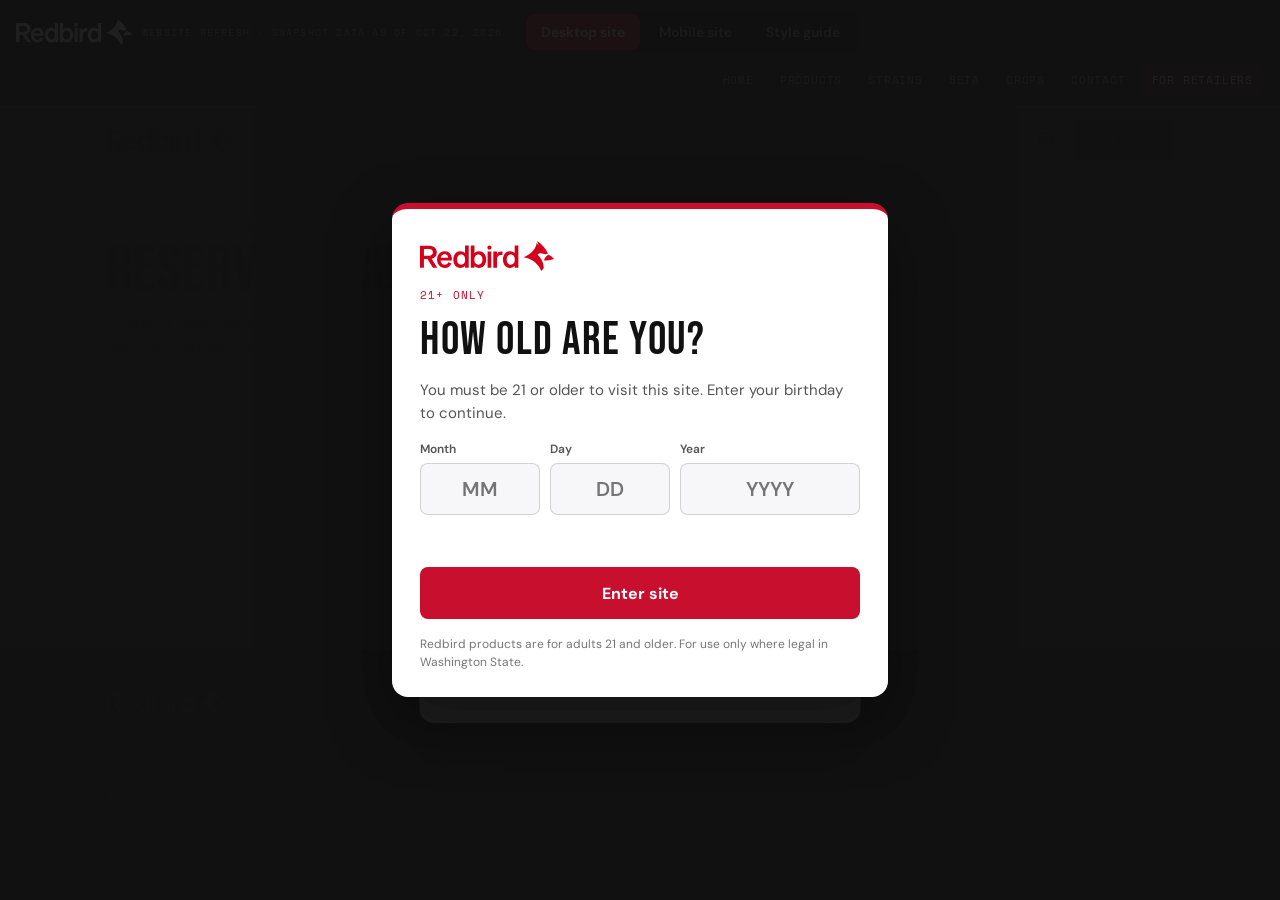
==== reserve/index.html @ 07307237 "Portal: phone size row under Flower and Pre-rolls Co-Authored-By: Claude Opus 5.5 <noreply@anthropic" ====
<!doctype html>
<html lang="en">
<head>
<meta charset="utf-8">
<script>/* Preview only: always show the portal inside the preview shell (Desktop / Mobile / Style guide bar). */
if (window.top === window && !/[?&]solo\b/.test(location.search)) location.replace('../' + location.search + '#retailers');</script>
<meta name="viewport" content="width=device-width, initial-scale=1, viewport-fit=cover">
<title>Reserve Upcoming Harvests · Redbird Cannabis</title>
<meta name="description" content="For licensed Washington retailers: see what's coming off the line each week and reserve it before it hits the menu.">
<meta name="robots" content="noindex">
<link rel="canonical" href="https://redbird-cannabis.com/reserve/">
<meta property="og:type" content="website">
<meta property="og:site_name" content="Redbird">
<meta property="og:title" content="Reserve Upcoming Harvests · Redbird Cannabis">
<meta property="og:description" content="For licensed Washington retailers: see what's coming off the line each week and reserve it before it hits the menu.">
<meta property="og:image" content="https://redbird-cannabis.com/og.jpg">
<meta name="theme-color" content="#FFFFFF">
<link rel="icon" type="image/png" href="../favicon.png">
<link rel="apple-touch-icon" href="../apple-touch-icon.png">
<link rel="preconnect" href="https://fonts.googleapis.com">
<link rel="preconnect" href="https://fonts.gstatic.com" crossorigin>
<link href="https://fonts.googleapis.com/css2?family=Bebas+Neue&family=DM+Sans:wght@400;500;600;700;800&family=Space+Mono:wght@400;700&display=swap" rel="stylesheet">
<style>
body{margin:0;background:#F2F2F4;color:#111111;font-family:'DM Sans',system-ui,sans-serif;-webkit-font-smoothing:antialiased}
a{color:#C8102E}a:hover{color:#9E0B22}
header{position:sticky;top:0;z-index:50}
#rb-menu:focus-visible ~ div label[for="rb-menu"]{outline:2px solid #C8102E;outline-offset:2px}
@media (max-width: 640px) {
  [style*="max-width: 1200px"] { padding-left: 20px !important; padding-right: 20px !important; }
  h1 { font-size: 56px !important; line-height: 0.92 !important; letter-spacing: 1.5px !important; text-wrap: balance; }
  /* header: logo + Find a shop on top, page links in a swipeable row underneath */
  header > div { gap: 0 10px !important; padding-top: 8px !important; padding-bottom: 8px !important; }
  header a[aria-label="Redbird home"] img { height: 26px !important; }
  header a[href="../#drops"] { height: 40px !important; padding: 0 14px !important; }
  header > div > div { margin-left: auto; }
  header a[aria-label="Redbird on Instagram"] { display: none !important; }
  /* menu button: tap to show the page links as a list under the header row */
  header label[for="rb-menu"] { display: flex !important; }
  header nav[aria-label="Main"] { order: 3; flex: 1 1 100% !important; display: none !important; flex-direction: column; gap: 0 !important; margin: 8px -20px -8px; padding: 4px 20px 10px; border-top: 1px solid rgba(0,0,0,0.08); }
  header #rb-menu:checked ~ nav[aria-label="Main"] { display: flex !important; }
  header nav[aria-label="Main"] > span[aria-hidden="true"] { display: none !important; }
  header nav[aria-label="Main"] a { display: flex; align-items: center; min-height: 48px; padding: 0 12px !important; margin: 2px 0; font-size: 17px !important; border-radius: 8px; }
  header nav[aria-label="Main"] a span { margin-left: 8px !important; }
}
</style>
<link rel="stylesheet" href="reserve.css?v=24">
</head>
<body>
<header style="background: rgb(255, 255, 255); border-bottom: 1px solid rgba(0, 0, 0, 0.08);">
    <div style="max-width: 1200px; margin: 0px auto; padding: 14px 24px; display: flex; flex-wrap: wrap; align-items: center; gap: 16px 28px;">
      <input type="checkbox" id="rb-menu" aria-label="Menu" style="position: absolute; opacity: 0; width: 1px; height: 1px; pointer-events: none;">
      <a href="../" aria-label="Redbird home" style="display: flex; align-items: center; gap: 10px; text-decoration: none; color: rgb(17, 17, 17);">
        <img src="../img/e3c029787746d07f7ac7aabb57e33d83.svg" alt="Redbird" style="height: 32px; width: auto; display: block;">
      </a>
      <nav aria-label="Main" style="display: flex; flex-wrap: wrap; gap: 4px; flex: 1 1 0%;">
        <a href="../#products" style="padding: 8px 16px; border-radius: 8px; font-size: 14px; font-weight: 500; color: rgb(85, 85, 85); text-decoration: none;">Products</a>
        <a href="../#strains" style="padding: 8px 16px; border-radius: 8px; font-size: 14px; font-weight: 500; color: rgb(85, 85, 85); text-decoration: none;">Strains</a>
        <a href="../#beta" style="padding: 8px 16px; border-radius: 8px; font-size: 14px; font-weight: 500; color: rgb(85, 85, 85); text-decoration: none;">Beta</a>
        <a href="../#drops" style="padding: 8px 16px; border-radius: 8px; font-size: 14px; font-weight: 500; color: rgb(85, 85, 85); text-decoration: none;">Drops</a>
        <a href="../#contact" style="padding: 8px 16px; border-radius: 8px; font-size: 14px; font-weight: 500; color: rgb(85, 85, 85); text-decoration: none;">Contact</a>
        <a href="../#merch" style="padding: 8px 16px; border-radius: 8px; font-size: 14px; font-weight: 500; color: rgb(85, 85, 85); text-decoration: none;">Merch</a>
        <span aria-hidden="true" style="flex: 0 0 auto; width: 1px; height: 22px; background: rgba(0, 0, 0, 0.18); align-self: center; margin: 0px 10px;"></span>
        <a href="./" aria-current="page" style="padding: 7px 15px; border-radius: 8px; font-size: 14px; font-weight: 600; color: rgb(200, 16, 46); background: rgba(200, 16, 46, 0.06); border: 1px solid rgba(200, 16, 46, 0.18); text-decoration: none;">For Retailers</a>
      </nav>
      <div style="display: flex; align-items: center; gap: 10px;">
        <a href="https://www.instagram.com/redbird_wa/" target="_blank" rel="noopener" aria-label="Redbird on Instagram" style="width: 44px; height: 44px; border-radius: 8px; border: 1px solid rgba(0, 0, 0, 0.08); display: flex; align-items: center; justify-content: center; color: rgb(17, 17, 17);">
          <svg aria-hidden="true" width="20" height="20" viewBox="0 0 24 24" fill="none" stroke="currentColor" stroke-width="2"><rect x="3" y="3" width="18" height="18" rx="5"></rect><circle cx="12" cy="12" r="4"></circle><circle cx="17.5" cy="6.5" r="0.8" fill="currentColor"></circle></svg>
        </a>
        <a href="../#drops" style="height: 44px; padding: 0px 18px; border-radius: 8px; background: rgb(200, 16, 46); color: rgb(255, 255, 255); font-size: 14px; font-weight: 600; display: flex; align-items: center; text-decoration: none;">Find a shop</a>
        <label for="rb-menu" aria-hidden="true" style="display: none; width: 40px; height: 40px; border-radius: 8px; border: 1px solid rgba(0, 0, 0, 0.12); align-items: center; justify-content: center; color: rgb(17, 17, 17); cursor: pointer;"><svg width="20" height="20" viewBox="0 0 24 24" fill="none" stroke="currentColor" stroke-width="2.2" stroke-linecap="round"><line x1="4" y1="7" x2="20" y2="7"></line><line x1="4" y1="12" x2="20" y2="12"></line><line x1="4" y1="17" x2="20" y2="17"></line></svg></label>
      </div>
    </div>
  </header>
<div id="rbp" aria-live="polite"></div>
<noscript><div style="max-width:1200px;margin:0 auto;padding:40px 24px">Please turn on JavaScript to use the retailer portal.</div></noscript>
<footer style="background: rgb(17, 17, 17); color: rgb(163, 163, 163);">
    <div style="max-width: 1200px; margin: 0px auto; padding: 44px 24px 36px; display: flex; flex-direction: column; gap: 26px;">
      <div style="display: flex; flex-wrap: wrap; gap: 20px; align-items: center; justify-content: space-between;">
        <a href="../" aria-label="Redbird home" style="display: flex; align-items: center; gap: 10px; text-decoration: none;">
          <img src="../img/186e35dcb739a15a6a58be91a24ac455.svg" alt="Redbird" style="height: 30px; width: auto; display: block;">
        </a>
        <nav aria-label="Footer" style="display: flex; flex-wrap: wrap; gap: 24px; font-size: 14px;">
          <a href="../" style="color: rgb(255, 255, 255); text-decoration: none;">Home</a>
          <a href="../#products" style="color: rgb(255, 255, 255); text-decoration: none;">Products</a>
          <a href="../#strains" style="color: rgb(255, 255, 255); text-decoration: none;">Strains</a>
          <a href="../#beta" style="color: rgb(255, 255, 255); text-decoration: none;">Beta</a>
          <a href="../#drops" style="color: rgb(255, 255, 255); text-decoration: none;">Drops</a>
          <a href="../#contact" style="color: rgb(255, 255, 255); text-decoration: none;">Contact</a>
          <a href="../#merch" style="color: rgb(255, 255, 255); text-decoration: none;">Merch</a>
          <a href="./" style="color: rgb(255, 255, 255); text-decoration: none;">For Retailers</a>
          <a href="../#home" style="color: rgb(255, 255, 255); text-decoration: none;">Privacy</a>
          <a href="https://www.instagram.com/redbird_wa/" target="_blank" rel="noopener" style="color: rgb(255, 255, 255); text-decoration: none;">Instagram</a>
        </nav>
      </div>
      <div style="border-top: 1px solid rgb(42, 42, 42); padding-top: 22px; display: flex; flex-direction: column; gap: 12px; font-size: 12px; line-height: 1.7; max-width: 980px;">
        <p style="margin: 0px;">Redbird is a Tier 3 Producer/Processor headquartered in Spokane, Washington.</p>
        <p style="margin: 0px;"><strong style="color: rgb(255, 255, 255); font-weight: 700;">WARNING:</strong> This product may be unlawful outside of Washington State. This product has intoxicating effects and may be habit forming. Smoking is hazardous to your health. There may be health risks associated with consumption of this product. Should not be used by women that are pregnant or breast feeding. For use only by adults twenty-one and older. Keep out of reach of children. Marijuana can impair concentration, coordination, and judgment. Do not operate a vehicle or machinery under the influence of this drug.</p>
        <p style="margin: 0px;">Redbird uses the following in the production of its cannabis products: Kaligreen by OAT Agrio Co LTD (approved for use in certified organic agriculture, OMRI listed) and Clonex Rooting Gel by Growth Technology, LTD.</p>
        <p style="margin: 0px; font-family: &quot;Space Mono&quot;, monospace; font-size: 11px; color: rgb(138, 138, 138);">© 2016–2026 Redbird</p>
      </div>
    </div>
  </footer>
<script src="reserve.js?v=24"></script>
<!-- 21+ age gate: birthday check before anyone sees the site. Remembered on this device for 30 days. -->
<style>
#rb-age { position: fixed; inset: 0; z-index: 9999; background: rgba(17,17,17,0.94); display: flex; align-items: center; justify-content: center; padding: 16px; font-family: 'DM Sans', sans-serif; }
#rb-age[hidden] { display: none; }
#rb-age .card { width: 100%; max-width: 440px; background: #FFFFFF; color: #111111; border-radius: 16px; border-top: 6px solid #C8102E; padding: 32px 28px 26px; display: flex; flex-direction: column; gap: 16px; box-shadow: 0 24px 64px rgba(0,0,0,0.4); }
#rb-age .brand { display: flex; align-items: center; gap: 10px; font-weight: 700; font-size: 22px; }
#rb-age .brand img { height: 30px; width: auto; display: block; }
#rb-age h2 { margin: 0; font-family: 'Bebas Neue', sans-serif; font-weight: 400; font-size: 46px; letter-spacing: 1.5px; line-height: 0.95; }
#rb-age p { margin: 0; font-size: 15px; line-height: 1.55; color: #555555; }
#rb-age .eyebrow { font-family: 'Space Mono', monospace; font-size: 11px; letter-spacing: 1.2px; text-transform: uppercase; color: #C8102E; }
#rb-age .fields { display: grid; grid-template-columns: 1fr 1fr 1.5fr; gap: 10px; }
#rb-age label { display: flex; flex-direction: column; gap: 6px; font-size: 12px; font-weight: 600; color: #555555; }
#rb-age input { height: 52px; border: 1px solid rgba(0,0,0,0.15); border-radius: 8px; background: #F7F7F9; font: inherit; font-size: 20px; font-weight: 600; text-align: center; color: #111111; width: 100%; box-sizing: border-box; }
#rb-age input:focus { outline: 2px solid #C8102E; outline-offset: 1px; background: #FFFFFF; }
#rb-age button { height: 52px; border: 0; border-radius: 8px; background: #C8102E; color: #FFFFFF; font: inherit; font-size: 16px; font-weight: 700; cursor: pointer; }
#rb-age button:hover { background: #9E0B22; }
#rb-age .err { min-height: 20px; font-size: 14px; font-weight: 600; color: #C8102E; }
#rb-age .fine { font-size: 12px; line-height: 1.5; color: #767676; }
#rb-age .denied { display: none; }
#rb-age.no .ask { display: none; }
#rb-age.no .denied { display: flex; flex-direction: column; gap: 12px; }
</style>
<div id="rb-age" role="dialog" aria-modal="true" aria-labelledby="rb-age-title" hidden>
  <div class="card">
    <div class="brand"><img src="../img/wordmark-red.svg" alt="Redbird"></div>
    <form class="ask" novalidate style="display: flex; flex-direction: column; gap: 16px">
      <div class="eyebrow">21+ only</div>
      <h2 id="rb-age-title">How old are you?</h2>
      <p>You must be 21 or older to visit this site. Enter your birthday to continue.</p>
      <div class="fields">
        <label>Month<input id="rb-m" inputmode="numeric" autocomplete="bday-month" maxlength="2" placeholder="MM" aria-label="Birth month"></label>
        <label>Day<input id="rb-d" inputmode="numeric" autocomplete="bday-day" maxlength="2" placeholder="DD" aria-label="Birth day"></label>
        <label>Year<input id="rb-y" inputmode="numeric" autocomplete="bday-year" maxlength="4" placeholder="YYYY" aria-label="Birth year"></label>
      </div>
      <div class="err" role="alert" aria-live="assertive"></div>
      <button type="submit">Enter site</button>
      <div class="fine">Redbird products are for adults 21 and older. For use only where legal in Washington State.</div>
    </form>
    <div class="denied">
      <h2>Sorry, you must be 21 or older.</h2>
      <p>Come back when you're 21. Thanks for stopping by.</p>
    </div>
  </div>
</div>
<script>
(function () {
  var KEY = 'rb_age_ok_until', DAYS = 30;
  var gate = document.getElementById('rb-age');
  var ok = false;
  try { ok = Number(localStorage.getItem(KEY) || 0) > Date.now(); } catch (e) {}
  if (/[?&]agecheck\b/.test(location.search)) ok = false;   // ?agecheck shows it again (for testing)
  if (ok) return;
  gate.hidden = false;
  var m = document.getElementById('rb-m'), d = document.getElementById('rb-d'), y = document.getElementById('rb-y');
  var err = gate.querySelector('.err');
  [m, d, y].forEach(function (el, i, all) {
    el.addEventListener('input', function () {
      el.value = el.value.replace(/\D/g, '');
      if (el.value.length >= el.maxLength && all[i + 1]) all[i + 1].focus();
    });
  });
  setTimeout(function () { m.focus(); }, 50);
  gate.querySelector('form').addEventListener('submit', function (ev) {
    ev.preventDefault();
    var mm = +m.value, dd = +d.value, yy = +y.value, now = new Date();
    var born = new Date(yy, mm - 1, dd);
    if (!mm || !dd || y.value.length !== 4 || born.getMonth() !== mm - 1 || born.getDate() !== dd || born > now || yy < 1900) {
      err.textContent = 'Please enter a real birthday (MM / DD / YYYY).'; return;
    }
    var age = now.getFullYear() - yy - ((now.getMonth() < mm - 1 || (now.getMonth() === mm - 1 && now.getDate() < dd)) ? 1 : 0);
    if (age < 21) { gate.classList.add('no'); return; }
    try { localStorage.setItem(KEY, String(Date.now() + DAYS * 864e5)); } catch (e) {}
    gate.hidden = true;
  });
})();
</script>


</body>
</html>
---- reserve/reserve.css ----
/* Retailer reservation portal — matches the rest of redbird-cannabis.com */
:root { --red: #C8102E; --red-dk: #9E0B22; --ink: #111111; --mute: #767676; --body: #555555; --line: rgba(0,0,0,0.08); --bg: #F2F2F4; --hdr: 74px; }
#rbp { min-height: 60vh; }
#rbp *, #rbp *::before, #rbp *::after { box-sizing: border-box; }
#rbp button { font-family: inherit; cursor: pointer; }
#rbp input, #rbp textarea { font-family: inherit; color: var(--ink); }
#rbp .rbp-hero, #rbp .rbp-main, #rbp .rbp-bar > div { box-sizing: content-box; }   /* same edges as the site header */
.rbp-mono { font-family: 'Space Mono', monospace; letter-spacing: 1.2px; text-transform: uppercase; }
.rbp-bebas { font-family: 'Bebas Neue', sans-serif; font-weight: 400; letter-spacing: 1px; }

/* hero */
.rbp-hero { max-width: 1200px; margin: 0 auto; padding: 48px 24px 8px; display: flex; flex-wrap: wrap; gap: 24px; justify-content: space-between; align-items: flex-end; }
.rbp-hero-text { flex: 1 1 460px; display: flex; flex-direction: column; gap: 12px; min-width: 0; }
.rbp-eyebrow { font-size: 12px; color: var(--red); }
.rbp-hero h1 { margin: 0; font-size: 72px; line-height: .92; }
.rbp-hero p { margin: 0; font-size: 17px; line-height: 1.55; color: var(--body); max-width: 56ch; }
.rbp-who { position: relative; display: flex; align-items: center; gap: 8px; flex-wrap: wrap; font-size: 13.5px; color: var(--body); background: #FFFFFF; border: 1px solid var(--line); border-radius: 999px; padding: 8px 14px; }
.rbp-who b { color: var(--ink); }
.rbp-who .rbp-link { color: var(--red); background: none; border: 0; padding: 0; font-size: 13.5px; font-weight: 500; }
.rbp-store-btn { background: none; border: 0; padding: 0; font-size: 13.5px; font-weight: 700; color: var(--ink); }
.rbp-store-menu { position: absolute; right: 0; top: calc(100% + 6px); z-index: 30; min-width: 240px; background: #FFFFFF; border: 1px solid var(--line); border-radius: 12px; box-shadow: 0 12px 32px rgba(0,0,0,0.12); padding: 6px; }
.rbp-store-menu button { display: flex; width: 100%; justify-content: space-between; gap: 12px; align-items: center; background: none; border: 0; border-radius: 8px; padding: 10px 12px; text-align: left; font-size: 14px; font-weight: 600; color: var(--ink); }
.rbp-store-menu button:hover { background: var(--bg); }
.rbp-store-menu small { font-size: 11px; color: var(--mute); font-weight: 600; }
.rbp-test { font-size: 10.5px; font-weight: 800; letter-spacing: .06em; color: #FFFFFF; background: var(--ink); padding: 3px 8px; border-radius: 4px; }

main.rbp-main { max-width: 1200px; margin: 0 auto; padding: 8px 24px 72px; }
main.rbp-main.has-bar { padding-bottom: 120px; }

/* tags + pills */
.rbp-tag { display: inline-block; font-size: 11.5px; font-weight: 700; border-radius: 999px; padding: 3px 10px; white-space: nowrap; }
.rbp-tag.conf { background: #E8F6EE; color: #166534; }
.rbp-tag.proj { background: #FFF4E0; color: #92400E; }
.rbp-pill { display: inline-block; font-size: 11px; font-weight: 700; border-radius: 999px; padding: 2px 8px; white-space: nowrap; vertical-align: 1px; }
.rbp-pill.indica { color: #6D28D9; border: 1px solid #DDD3FA; background: #F6F3FF; }
.rbp-pill.sativa { color: #B45309; border: 1px solid #F5D7B5; background: #FFF7EE; }
.rbp-pill.hybrid { color: #15803D; border: 1px solid #C7EBD3; background: #F0FBF4; }
.rbp-legend { display: flex; gap: 18px; flex-wrap: wrap; font-size: 13px; color: var(--body); margin: 6px 0 14px; }
.rbp-legend > span { display: inline-flex; gap: 8px; align-items: center; }

/* toolbar */
.rbp-tools { display: flex; gap: 10px; flex-wrap: wrap; align-items: center; margin-bottom: 12px; }
.rbp-search { height: 40px; width: 240px; flex: none; border: 1px solid rgba(0,0,0,0.15); border-radius: 8px; padding: 0 12px; font-size: 14px; background: #FFFFFF; }
.rbp-search:focus { outline: 2px solid var(--red); outline-offset: 0; }
.rbp-chipgroup { display: flex; gap: 6px; align-items: center; flex: none; }
.rbp-chipgroup .rbp-mono { font-size: 10.5px; font-weight: 700; color: var(--mute); margin-right: 2px; }
.rbp-sep { width: 1px; height: 22px; background: var(--line); flex: none; }
.rbp-chip { height: 34px; padding: 0 12px; border-radius: 999px; border: 1px solid rgba(0,0,0,0.15); background: #FFFFFF; color: var(--ink); font-size: 13px; font-weight: 600; white-space: nowrap; }
.rbp-chip.on { background: var(--ink); border-color: var(--ink); color: #FFFFFF; }
.rbp-clear { background: none; border: 0; color: var(--red); font-size: 13px; font-weight: 600; padding: 0 4px; }
.rbp-months { display: flex; gap: 6px; }
/* Search, size chips and month tabs stay put under the site header while scrolling (desktop; phones don't show them) */
.rbp-sticky { position: sticky; top: var(--hdr); z-index: 6; background: var(--bg); padding: 12px 0; margin-bottom: 4px; box-shadow: 0 1px 0 var(--line); }
.rbp-sticky .rbp-tools { margin-bottom: 10px; }
.rbp-sticky::before { content: ""; position: absolute; top: 0; bottom: 0; left: -24px; right: -24px; background: var(--bg); z-index: -1; }   /* covers card edges scrolling underneath */
.rbp-sticky-ph { padding: 8px 0 10px; margin: 0 0 8px; box-shadow: none; }
.rbp-seg { display: flex; gap: 2px; background: #FFFFFF; border: 1px solid rgba(0,0,0,0.12); border-radius: 999px; padding: 3px; }
.rbp-seg button { flex: 1; height: 36px; border: 0; border-radius: 999px; background: transparent; font-size: 14px; font-weight: 600; color: var(--ink); cursor: pointer; }
.rbp-seg button.on { background: var(--ink); color: #FFFFFF; }
.rbp-seg2 { display: flex; align-items: center; gap: 6px; margin-top: 8px; padding: 0 4px; }
.rbp-seg2 .rbp-mono { font-size: 10.5px; font-weight: 700; color: var(--mute); margin-right: 4px; }
.rbp-seg2 .rbp-chip { height: 32px; }
.rbp-seg2-hint { font-size: 12.5px; color: var(--mute); margin-left: 4px; }
.rbp-month { height: 32px; padding: 0 14px; border-radius: 999px; border: 0; background: #FFFFFF; color: var(--ink); font-size: 13px; font-weight: 700; box-shadow: 0 0 0 1px var(--line); }
.rbp-month.on { background: var(--red); color: #FFFFFF; box-shadow: none; }

/* week cards */
.rbp-weeks { display: flex; flex-direction: column; gap: 12px; }
.rbp-card { background: #FFFFFF; border: 1px solid var(--line); border-radius: 12px; box-shadow: 0 1px 4px rgba(0,0,0,0.06); padding: 20px 22px; scroll-margin-top: calc(var(--hdr) + 60px); }
.rbp-card-head { display: flex; justify-content: space-between; gap: 12px; align-items: flex-start; flex-wrap: wrap; }
.rbp-card-title { display: flex; gap: 10px; align-items: center; flex-wrap: wrap; }
.rbp-card-title .rbp-bebas { font-size: 30px; line-height: 1; }
.rbp-meta { font-size: 13.5px; color: var(--mute); margin-top: 6px; }
.rbp-preview { display: grid; grid-template-columns: 1fr 1fr; gap: 20px; margin-top: 14px; padding-top: 14px; border-top: 1px solid var(--line); cursor: pointer; }
.rbp-weeks.rbp-grid > .rbp-card .rbp-card-head { flex-wrap: nowrap; }   /* Open and Close sit in the same top-right spot, phone too */
.rbp-weeks.rbp-grid > .rbp-card .rbp-card-side { flex-shrink: 0; }
.rbp-bytype ul { list-style: none; margin: 0; padding: 0; font-size: 14.5px; line-height: 1.75; color: #1A1A1A; }
.rbp-bytype + .rbp-bytype { border-left: 1px solid var(--line); padding-left: 20px; }   /* thin line between flower and pre-rolls */
.rbp-bytype .rbp-mono { font-size: 10.5px; font-weight: 700; color: var(--mute); margin-bottom: 4px; }
.rbp-card-side { display: flex; gap: 10px; align-items: center; }
.rbp-badge { font-size: 13px; font-weight: 700; color: var(--red); background: #FDECEF; border-radius: 999px; padding: 4px 10px; white-space: nowrap; }
.rbp-toggle { height: 38px; padding: 0 14px; border-radius: 8px; border: 1px solid var(--line); background: #FFFFFF; color: var(--ink); font-size: 14px; font-weight: 600; white-space: nowrap; }
.rbp-toggle.open { background: var(--ink); border-color: var(--ink); color: #FFFFFF; }
.rbp-card-head.clickable { cursor: pointer; }
.rbp-note { margin-top: 12px; font-size: 13.5px; color: var(--mute); }

/* desktop table */
.rbp-table { width: 100%; border-collapse: collapse; margin-top: 14px; }
.rbp-table th { padding: 6px 4px; text-align: center; font-family: 'Space Mono', monospace; letter-spacing: 1.2px; text-transform: uppercase; font-size: 10.5px; font-weight: 700; color: var(--ink); }
.rbp-table th:first-child { text-align: left; color: var(--mute); padding-left: 0; }
.rbp-table th .rbp-per { font-family: 'DM Sans', sans-serif; letter-spacing: 0; text-transform: none; font-size: 11px; font-weight: 500; color: var(--mute); }
.rbp-table td { text-align: center; padding: 6px 4px; border-top: 1px solid var(--line); }
.rbp-table td:first-child { text-align: left; padding: 9px 0; }
.rbp-name { font-weight: 700; font-size: 15px; margin-right: 8px; }

/* qty control */
.rbp-q { display: inline-flex; align-items: stretch; border-radius: 8px; overflow: hidden; box-shadow: 0 0 0 1px var(--line); background: #FFFFFF; }
.rbp-q button { width: 40px; height: 34px; border: 0; background: #FFFFFF; font-size: 12px; font-weight: 700; color: var(--ink); padding: 0; }
.rbp-q button:hover { background: var(--bg); }
.rbp-q button:first-child { border-right: 1px solid var(--line); }
.rbp-q button:last-child { border-left: 1px solid var(--line); }
.rbp-q input { width: 46px; border: 0; text-align: center; font-size: 14px; font-weight: 700; background: #FAFAFA; padding: 0; -moz-appearance: textfield; appearance: textfield; border-radius: 0; }
.rbp-q input::-webkit-outer-spin-button, .rbp-q input::-webkit-inner-spin-button { -webkit-appearance: none; margin: 0; }
.rbp-q input:focus { outline: 2px solid var(--red); outline-offset: -2px; }
.rbp-q.has input { background: #FDECEF; color: var(--red); }

/* phone strain cards */
.rbp-sec { font-size: 10.5px; font-weight: 700; color: var(--mute); margin: 14px 0 8px; }
.rbp-sc { border: 1px solid var(--line); border-radius: 10px; padding: 12px; margin-bottom: 8px; }
.rbp-sc-top { display: flex; justify-content: space-between; align-items: center; gap: 8px; margin: 0 -12px 10px; padding: 0 12px 10px; border-bottom: 1px solid var(--line); }   /* thin line under the strain name */
.rbp-sc-top b { font-size: 15px; }
.rbp-sizerow { display: flex; justify-content: space-between; align-items: center; padding: 5px 0; gap: 8px; }
.rbp-sizerow > span { font-size: 13.5px; font-weight: 600; }
.rbp-sizerow > span i { font-style: normal; color: var(--mute); font-weight: 400; }
.rbp-sizechips { display: flex; align-items: center; gap: 8px; }
.rbp-sizechips > div { display: flex; gap: 6px; flex-wrap: wrap; flex: 1; }
.rbp-sizechips span { font-size: 12px; font-weight: 600; background: var(--bg); border-radius: 999px; padding: 3px 9px; }
.rbp-add { flex: none; height: 32px; padding: 0 14px; border: 1px solid var(--ink); border-radius: 8px; background: #FFFFFF; font-size: 13px; font-weight: 700; color: var(--ink); }

/* signed out */
.rbp-fade { position: relative; max-height: 210px; overflow: hidden; }
.rbp-fade::after { content: ''; position: absolute; left: 0; right: 0; bottom: 0; height: 75%; background: linear-gradient(rgba(242,242,244,0), var(--bg) 85%); pointer-events: none; }
.rbp-gate { position: fixed; left: 16px; right: 16px; top: calc(50% + var(--hdr) / 2); transform: translateY(-50%); z-index: 45; max-width: 520px; margin: 0 auto; max-height: calc(100vh - var(--hdr) - 32px); overflow-y: auto; border-radius: 14px; padding: 24px; box-shadow: 0 24px 64px rgba(0,0,0,0.25); background: #FFFFFF; border: 1px solid var(--line); }
.rbp-gate.nudge { animation: rbp-nudge .45s ease; }
@keyframes rbp-nudge { 0%,100% { transform: translateY(-50%); } 30% { transform: translateY(calc(-50% - 8px)); } 60% { transform: translateY(calc(-50% + 2px)); } }
.rbp-gate h2 { margin: 0; font-size: 30px; line-height: 1; }
.rbp-gate p { font-size: 14px; color: var(--body); line-height: 1.5; margin: 6px 0 0; }
.rbp-row { display: flex; gap: 8px; margin-top: 12px; }
.rbp-input { display: block; width: 100%; min-width: 0; height: 46px; border: 1px solid rgba(0,0,0,0.15); border-radius: 8px; padding: 0 12px; font-size: 15px; background: #FAFAFA; }
.rbp-input:focus { outline: 2px solid var(--red); outline-offset: 0; background: #FFFFFF; }
.rbp-form .rbp-input { height: 42px; margin-bottom: 8px; }
.rbp-btn { height: 46px; padding: 0 18px; border: 0; border-radius: 8px; background: var(--red); color: #FFFFFF; font-size: 15px; font-weight: 700; white-space: nowrap; }
.rbp-btn:hover { background: var(--red-dk); }
.rbp-btn:disabled { opacity: .6; cursor: default; }
.rbp-btn.block { width: 100%; }
.rbp-btn.ghost { background: #FFFFFF; color: var(--ink); border: 1.5px solid var(--ink); }
.rbp-btn.ghost:hover { background: var(--bg); }
.rbp-or { display: flex; align-items: center; gap: 10px; color: var(--mute); font-size: 12.5px; margin: 12px 0 10px; }
.rbp-or span { flex: 1; height: 1px; background: var(--line); }
.rbp-msg { font-size: 13.5px; line-height: 1.5; margin-top: 10px; }
.rbp-msg.err { color: var(--red); font-weight: 600; }
.rbp-msg.ok { color: #166534; font-weight: 600; }
.rbp-center { text-align: center; margin-top: 10px; }
.rbp-textlink { background: none; border: 0; color: var(--red); font-size: 14px; text-decoration: underline; padding: 0; }
.rbp-hp { position: absolute; left: -9999px; width: 1px; height: 1px; opacity: 0; }
.rbp-later { margin-top: 18px; display: flex; flex-direction: column; gap: 8px; }
.rbp-later > .rbp-mono { font-size: 10.5px; font-weight: 700; color: var(--mute); }
.rbp-lock { display: flex; justify-content: space-between; align-items: center; gap: 10px; background: #FFFFFF; border: 1px solid var(--line); border-radius: 10px; padding: 12px 14px; }
.rbp-lock > div { display: grid; grid-template-columns: 152px 96px 1fr; gap: 10px; align-items: center; flex: 1; min-width: 0; }   /* dates, tags and types line up row to row */
.rbp-lock .rbp-tag { justify-self: start; }
.rbp-lock .rbp-bebas { font-size: 22px; line-height: 1; }
.rbp-lock .rbp-meta { margin: 0; font-size: 13px; }

/* loading / empty */
.rbp-loading { display: flex; align-items: center; justify-content: center; gap: 12px; padding: 48px 16px; color: var(--mute); font-size: 14px; background: #FFFFFF; border: 1px solid var(--line); border-radius: 12px; }
.rbp-spin { width: 18px; height: 18px; border: 2.5px solid rgba(0,0,0,0.1); border-top-color: var(--red); border-radius: 50%; animation: rbp-spin .8s linear infinite; }
@keyframes rbp-spin { to { transform: rotate(360deg); } }
.rbp-empty { padding: 28px 22px; text-align: center; color: var(--body); font-size: 15px; line-height: 1.55; }

/* bottom bar */
.rbp-bar { border-top: 1px solid #2A2A2A; position: fixed; left: 0; right: 0; bottom: 0; z-index: 40; background: var(--ink); color: #FFFFFF; padding-bottom: env(safe-area-inset-bottom); }
.rbp-bar > div { max-width: 1200px; margin: 0 auto; padding: 14px 24px; display: flex; justify-content: space-between; align-items: center; gap: 12px; }
.rbp-bar .rbp-bebas { font-size: 26px; line-height: 1; }
.rbp-bar small { display: block; font-size: 12.5px; color: #BDBDBD; margin-top: 2px; }

/* review / confirmation */
.rbp-col { max-width: 880px; }   /* review + receipts: one readable column, lined up with the heading */
/* review + receipt screens: heading, list and bottom bar share one centered column */
.rbp-hero.narrow, main.rbp-main.rbp-review { max-width: 880px; }
.rbp-bar.narrow > div { max-width: 880px; }
.rbp-bar-btns { display: flex; gap: 10px; align-items: center; }
.rbp-btn.ghost-dark { background: transparent; color: #FFFFFF; border: 1.5px solid rgba(255,255,255,0.45); }
.rbp-btn.ghost-dark:hover { background: rgba(255,255,255,0.08); }
.rbp-rtot { display: flex; flex-direction: column; align-items: flex-end; gap: 3px; }
.rbp-rtot > small { font-size: 10px; font-weight: 700; color: var(--mute); }
.rbp-rtot > span { display: flex; align-items: baseline; gap: 10px; }
.rbp-rtot i { font-style: normal; font-size: 13.5px; color: var(--mute); }
.rbp-rtot b { font-size: 30px; line-height: 1; color: var(--ink); }
.rbp-wfoot { display: none; }
.rbp-show-ph { display: none; }
.rbp-addmore { margin-left: 14px; font-size: 14px; }
.rbp-notecard { display: flex; justify-content: space-between; align-items: flex-start; gap: 12px; padding: 16px 20px; }
.rbp-notecard .rbp-mono { font-size: 10.5px; font-weight: 700; color: var(--mute); }
.rbp-notecard p { margin: 4px 0 0; font-size: 15px; line-height: 1.5; white-space: pre-wrap; }
.rbp-note-input { width: 100%; box-sizing: border-box; border: 1px solid rgba(0,0,0,0.15); border-radius: 8px; padding: 10px 12px; font: inherit; font-size: 16px; background: #FAFAFA; resize: vertical; }
.rbp-note-input:focus { outline: 2px solid var(--red); outline-offset: 0; background: #FFFFFF; }
.rbp-rcard { padding: 0; overflow: hidden; }
.rbp-rhead { display: flex; justify-content: space-between; align-items: center; gap: 10px; flex-wrap: wrap; padding: 16px 20px; border-bottom: 1px solid var(--line); }
.rbp-rhead[data-act="collapse"] { cursor: pointer; user-select: none; }
.rbp-rhead[data-act="collapse"]:hover { background: #FAFAFB; }
.rbp-rhead-side { display: flex; align-items: center; gap: 14px; }
.rbp-chev { display: inline-flex; width: 36px; height: 30px; align-items: center; justify-content: center; border-radius: 8px; color: var(--ink); transition: transform .15s ease; transform: rotate(180deg); }
.rbp-rcard.shut .rbp-chev { transform: none; }
.rbp-rcard.shut .rbp-rhead { border-bottom: 0; }
.rbp-rsec { font-size: 10.5px; font-weight: 700; color: var(--mute); padding: 12px 20px 2px; }
.rbp-rsec + .rbp-ritem { border-top: 0; }
.rbp-wsub { display: flex; justify-content: space-between; align-items: center; gap: 12px; padding: 14px 20px; background: #F2F2F4; border-top: 2px solid var(--ink); font-size: 14px; font-weight: 700; color: var(--ink); border-radius: 0 0 12px 12px; }
.rbp-wsub > span:last-child { display: flex; align-items: baseline; gap: 16px; }
.rbp-wsub i { font-style: normal; font-weight: 500; color: var(--body); }
.rbp-wsub b { font-size: 17px; min-width: 104px; text-align: right; font-variant-numeric: tabular-nums; }
.rbp-rcard .rbp-wsub { padding-right: 68px; }   /* subtotal lines up with the line amounts (trash column to its right) */
.rbp-rcard .rbp-wsub.receipt { padding-right: 20px; }
body.rbp-has-bar footer { padding-bottom: 80px; }
.rbp-rhead .rbp-bebas { font-size: 26px; line-height: 1; }
.rbp-rhead small { display: block; font-size: 13px; color: var(--mute); margin-top: 4px; }
.rbp-ritem { display: flex; justify-content: space-between; align-items: center; gap: 12px; padding: 12px 20px; border-top: 1px solid var(--line); flex-wrap: wrap; }
.rbp-trash { width: 36px; height: 36px; display: inline-flex; align-items: center; justify-content: center; border: 0; border-radius: 8px; background: none; color: var(--mute); padding: 0; }
.rbp-trash:hover { background: #FDECEF; color: var(--red); }
.rbp-ritem:first-of-type { border-top: 0; }
.rbp-ritem-name { min-width: 0; }
.rbp-ritem-name b { font-size: 15px; margin-right: 6px; }
.rbp-ritem-name div { font-size: 13px; color: var(--mute); margin-top: 3px; }
.rbp-ritem-ctl { display: flex; align-items: center; gap: 14px; margin-left: auto; }
.rbp-line { min-width: 104px; text-align: right; font-weight: 700; font-size: 15px; font-variant-numeric: tabular-nums; }
.rbp-x { width: 30px; height: 30px; border: 0; border-radius: 6px; background: none; color: var(--mute); font-size: 18px; line-height: 1; }
.rbp-x:hover { background: var(--bg); color: var(--red); }
.rbp-sub { display: flex; justify-content: space-between; padding: 12px 20px; background: #FAFAFA; border-top: 1px solid var(--line); font-size: 14px; color: var(--body); }
.rbp-sub b { color: var(--ink); }
.rbp-totals { padding: 18px 20px; }
.rbp-totals .rbp-tline { display: flex; justify-content: space-between; font-size: 14px; color: var(--body); padding: 3px 0; }
.rbp-totals .rbp-grand { display: flex; justify-content: space-between; align-items: baseline; border-top: 1px solid var(--line); margin-top: 10px; padding-top: 12px; }
.rbp-totals .rbp-grand span:first-child { font-weight: 700; font-size: 15px; }
.rbp-totals .rbp-grand .rbp-bebas { font-size: 34px; line-height: 1; color: var(--red); }
.rbp-notes label { display: block; font-size: 14px; font-weight: 700; margin-bottom: 4px; }
.rbp-notes label span { color: var(--mute); font-weight: 400; }
.rbp-notes p { margin: 0 0 8px; font-size: 13px; color: var(--mute); }
.rbp-notes textarea { width: 100%; min-height: 84px; border: 1px solid rgba(0,0,0,0.15); border-radius: 8px; padding: 10px 12px; font-size: 15px; background: #FAFAFA; resize: vertical; }
.rbp-notes textarea:focus { outline: 2px solid var(--red); outline-offset: 0; background: #FFFFFF; }
.rbp-actions { display: flex; gap: 10px; flex-wrap: wrap; align-items: center; margin-top: 4px; }
.rbp-back { background: none; border: 0; color: var(--red); font-size: 14px; font-weight: 600; padding: 0; margin-bottom: 14px; }
.rbp-fine { font-size: 13px; color: var(--mute); line-height: 1.5; }
.rbp-check { width: 52px; height: 52px; border-radius: 50%; background: #E8F6EE; color: #166534; display: flex; align-items: center; justify-content: center; font-size: 26px; font-weight: 700; }

/* dialog */
.rbp-modal { position: fixed; inset: 0; z-index: 100; background: rgba(17,17,17,0.55); display: flex; align-items: center; justify-content: center; padding: 16px; }
.rbp-modal > div { width: 100%; max-width: 420px; background: #FFFFFF; border-radius: 14px; padding: 24px; box-shadow: 0 24px 64px rgba(0,0,0,0.3); }
.rbp-modal h3 { margin: 0 0 8px; font-family: 'Bebas Neue', sans-serif; font-weight: 400; letter-spacing: 1px; font-size: 30px; line-height: 1; }
.rbp-modal p { margin: 0 0 18px; font-size: 15px; line-height: 1.5; color: var(--body); }
.rbp-modal .rbp-actions { justify-content: flex-end; }

/* Desktop: one week per row. A closed week reads left to right: week + tag | flower list | pre-roll list | Open.
   Opening a week just expands that row, so nothing reflows around it. */
@media (min-width: 960px) {
  .rbp-weeks.rbp-grid > .rbp-card:not(.is-open) { display: grid; grid-template-columns: 230px 1fr auto; column-gap: 28px; align-items: start; }
  .rbp-weeks.rbp-grid > .rbp-card:not(.is-open) > .rbp-card-head { display: contents; }
  .rbp-weeks.rbp-grid > .rbp-card:not(.is-open) > .rbp-card-head > div:first-child { grid-column: 1; grid-row: 1; }
  .rbp-weeks.rbp-grid > .rbp-card:not(.is-open) .rbp-card-side { grid-column: 3; grid-row: 1; }
  .rbp-weeks.rbp-grid > .rbp-card:not(.is-open) .rbp-card-title { flex-direction: column; align-items: flex-start; gap: 8px; }
  .rbp-weeks.rbp-grid > .rbp-card:not(.is-open) > .rbp-preview { grid-column: 2; grid-row: 1; margin: 0; padding: 0 0 0 28px; border-top: 0; border-left: 1px solid var(--line);
    grid-template-columns: repeat(2, minmax(0, 1fr)); column-gap: 28px; }
}
@media (max-width: 720px) {
  .rbp-weeks.rbp-grid > .rbp-card .rbp-card-side { flex-direction: column-reverse; align-items: flex-end; gap: 6px; }   /* week total tucks under the button */
  .rbp-hero { padding: 32px 20px 8px; gap: 16px; }
  .rbp-hero h1 { font-size: 52px !important; }
  main.rbp-main { padding: 8px 20px 48px; }
  main.rbp-main.has-bar { padding-bottom: 110px; }
  .rbp-tools { flex-wrap: nowrap; overflow-x: auto; margin: 0 -20px 12px; padding: 0 20px 4px; scrollbar-width: none; }
  .rbp-tools::-webkit-scrollbar { display: none; }
  .rbp-search { display: none; }
  .rbp-card { padding: 16px; }
  .rbp-card.rbp-rcard { padding: 0; }
  .rbp-card-title .rbp-bebas { font-size: 28px; }
  .rbp-q button { width: 44px; }
  .rbp-q input { width: 54px; font-size: 16px; }
  .rbp-fade { max-height: 230px; }
  .rbp-lock > div { grid-template-columns: 150px 1fr; row-gap: 4px; }
  .rbp-lock .rbp-meta { grid-column: 1 / -1; }
  .rbp-gate { left: 12px; right: 12px; padding: 18px 16px; }
  .rbp-gate h2 { font-size: 26px; }
  .rbp-bar > div { padding: 12px 20px; }
  .rbp-rhead, .rbp-ritem, .rbp-sub, .rbp-totals, .rbp-wsub, .rbp-rsec { padding-left: 16px; padding-right: 16px; }
  .rbp-wsub b { min-width: 0; }
  .rbp-rhead { flex-wrap: nowrap; }
  .rbp-rhead > div:first-child { min-width: 0; }
  .rbp-rcard:not(.shut) .rbp-rhead .rbp-rtot { display: none; }   /* open week: total moves to the bottom row */
  /* collapsed week: week name + arrow on top, total on its own line underneath */
  .rbp-rcard.shut .rbp-rhead { display: grid; grid-template-columns: 1fr auto; row-gap: 6px; align-items: center; }
  .rbp-rcard.shut .rbp-rhead-side { display: contents; }
  .rbp-rcard.shut .rbp-rtot { grid-column: 1; grid-row: 2; align-items: flex-start; }
  .rbp-rcard.shut .rbp-rtot > small { display: none; }
  .rbp-rcard.shut .rbp-rtot b { order: -1; font-size: 22px; }
  .rbp-rcard.shut .rbp-chev { grid-column: 2; grid-row: 1; }
  .rbp-rtot b { font-size: 24px; }
  .rbp-wfoot { display: flex; justify-content: space-between; align-items: center; gap: 12px; padding: 14px 16px; background: #F6F6F7; border-top: 1px solid var(--line); }
  .rbp-wfoot .rbp-mono { display: block; font-size: 10px; font-weight: 700; color: var(--mute); }
  .rbp-wfoot i { font-style: normal; font-size: 13px; color: var(--mute); }
  .rbp-wfoot b { font-size: 26px; line-height: 1; }
  .rbp-bar small { white-space: nowrap; }
  .rbp-hide-ph { display: none; }
  .rbp-show-ph { display: inline; }
  .rbp-addmore { display: block; margin: 6px 0 0; }
  .rbp-bar-btns .rbp-btn { height: 44px; padding: 0 14px; font-size: 14px; }
  .rbp-bar .rbp-bebas { font-size: 22px; }
  .rbp-rcard .rbp-wsub { padding-right: 16px; }
  .rbp-line { min-width: 84px; }
  .rbp-ritem-ctl { width: 100%; justify-content: space-between; }
  .rbp-input, .rbp-notes textarea, .rbp-search { font-size: 16px; }
}

/* signed out: every week card and row opens the sign-in card */
.rbp-out, .rbp-lock { cursor: pointer; }
.rbp-later-label { font-size: 10.5px; font-weight: 700; color: var(--mute); margin: 22px 0 8px; }
.rbp-lockcard:hover { border-color: rgba(0,0,0,0.16); }
.rbp-lockicon { display: inline-flex; padding: 10px 8px; }
.rbp-lock:hover { border-color: rgba(0,0,0,0.16); }
.rbp-tools [data-act="locked"] { cursor: pointer; }

/* signed in: open reservations */
.rbp-mine { background: #FFFFFF; border: 1px solid var(--line); border-radius: 12px; padding: 14px 18px; margin-bottom: 14px; }
.rbp-mine > .rbp-mono { font-size: 10.5px; font-weight: 700; color: var(--mute); margin-bottom: 4px; }
.rbp-mine-row { display: flex; justify-content: space-between; align-items: center; gap: 10px; flex-wrap: wrap; padding: 8px 0; border-top: 1px solid var(--line); }
.rbp-mine-row:first-of-type { border-top: 0; }
.rbp-mine-row b { font-size: 14px; margin-right: 8px; }
.rbp-mine-row .rbp-meta { margin: 0; font-size: 13px; }
.rbp-mine .rbp-textlink { font-size: 13px; }
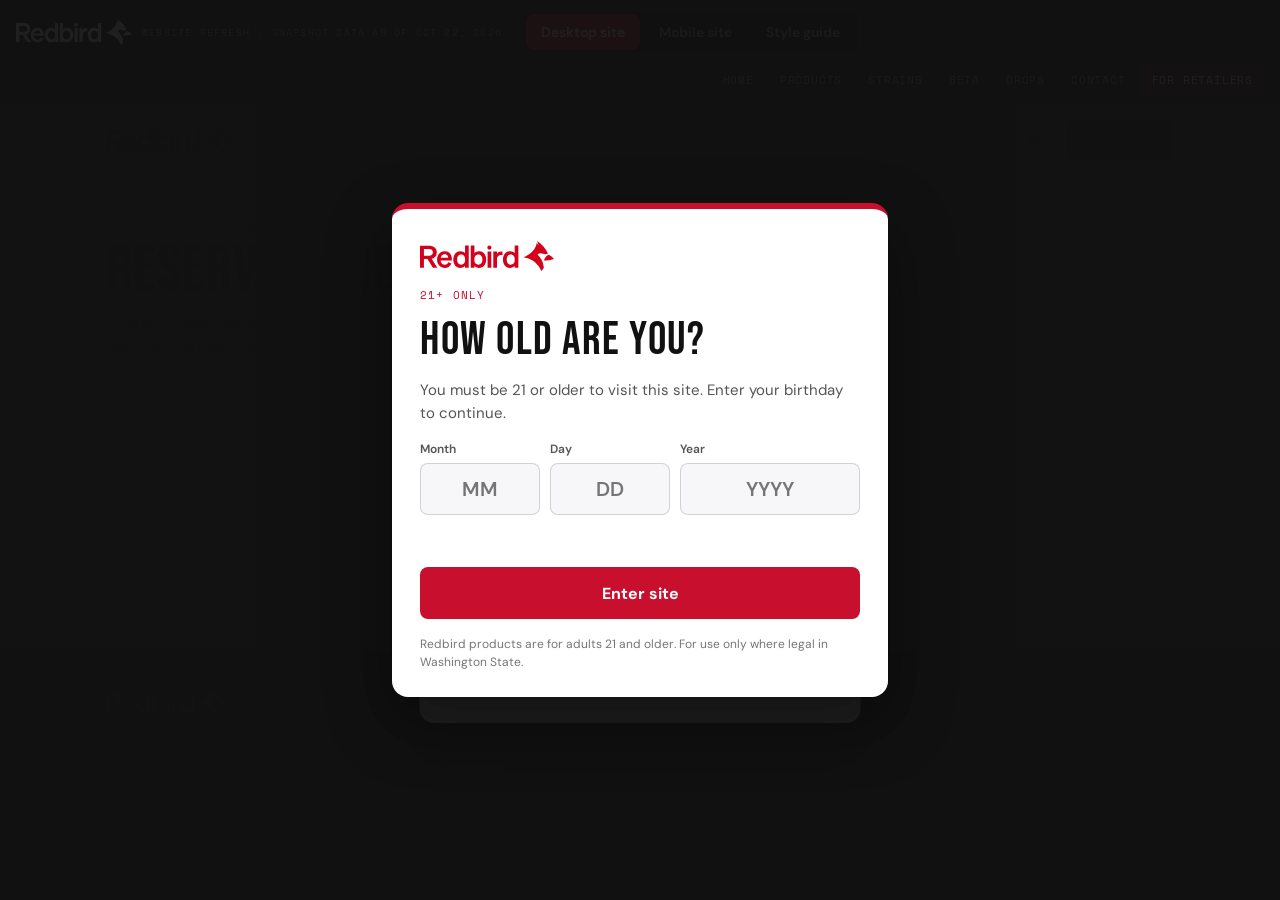
==== commit c9ba67df: "Header: Beta stays in the menu, For Retailers becomes the red button, Find a shop removed (all pages" ====
--- a/reserve/index.html
+++ b/reserve/index.html
@@ -28,10 +28,10 @@
 @media (max-width: 640px) {
   [style*="max-width: 1200px"] { padding-left: 20px !important; padding-right: 20px !important; }
   h1 { font-size: 56px !important; line-height: 0.92 !important; letter-spacing: 1.5px !important; text-wrap: balance; }
-  /* header: logo + Find a shop on top, page links in a swipeable row underneath */
+  /* header: logo + For Retailers on top, page links in a swipeable row underneath */
   header > div { gap: 0 10px !important; padding-top: 8px !important; padding-bottom: 8px !important; }
   header a[aria-label="Redbird home"] img { height: 26px !important; }
-  header a[href="../#drops"] { height: 40px !important; padding: 0 14px !important; }
+  header a[href="./"][style*="height: 44px"] { height: 40px !important; padding: 0 14px !important; }
   header > div > div { margin-left: auto; }
   header a[aria-label="Redbird on Instagram"] { display: none !important; }
   /* menu button: tap to show the page links as a list under the header row */
@@ -59,14 +59,12 @@
         <a href="../#drops" style="padding: 8px 16px; border-radius: 8px; font-size: 14px; font-weight: 500; color: rgb(85, 85, 85); text-decoration: none;">Drops</a>
         <a href="../#contact" style="padding: 8px 16px; border-radius: 8px; font-size: 14px; font-weight: 500; color: rgb(85, 85, 85); text-decoration: none;">Contact</a>
         <a href="../#merch" style="padding: 8px 16px; border-radius: 8px; font-size: 14px; font-weight: 500; color: rgb(85, 85, 85); text-decoration: none;">Merch</a>
-        <span aria-hidden="true" style="flex: 0 0 auto; width: 1px; height: 22px; background: rgba(0, 0, 0, 0.18); align-self: center; margin: 0px 10px;"></span>
-        <a href="./" aria-current="page" style="padding: 7px 15px; border-radius: 8px; font-size: 14px; font-weight: 600; color: rgb(200, 16, 46); background: rgba(200, 16, 46, 0.06); border: 1px solid rgba(200, 16, 46, 0.18); text-decoration: none;">For Retailers</a>
       </nav>
       <div style="display: flex; align-items: center; gap: 10px;">
         <a href="https://www.instagram.com/redbird_wa/" target="_blank" rel="noopener" aria-label="Redbird on Instagram" style="width: 44px; height: 44px; border-radius: 8px; border: 1px solid rgba(0, 0, 0, 0.08); display: flex; align-items: center; justify-content: center; color: rgb(17, 17, 17);">
           <svg aria-hidden="true" width="20" height="20" viewBox="0 0 24 24" fill="none" stroke="currentColor" stroke-width="2"><rect x="3" y="3" width="18" height="18" rx="5"></rect><circle cx="12" cy="12" r="4"></circle><circle cx="17.5" cy="6.5" r="0.8" fill="currentColor"></circle></svg>
         </a>
-        <a href="../#drops" style="height: 44px; padding: 0px 18px; border-radius: 8px; background: rgb(200, 16, 46); color: rgb(255, 255, 255); font-size: 14px; font-weight: 600; display: flex; align-items: center; text-decoration: none;">Find a shop</a>
+        <a href="./" aria-current="page" style="height: 44px; padding: 0px 18px; border-radius: 8px; background: rgb(200, 16, 46); color: rgb(255, 255, 255); font-size: 14px; font-weight: 600; display: flex; align-items: center; text-decoration: none;">For Retailers</a>
         <label for="rb-menu" aria-hidden="true" style="display: none; width: 40px; height: 40px; border-radius: 8px; border: 1px solid rgba(0, 0, 0, 0.12); align-items: center; justify-content: center; color: rgb(17, 17, 17); cursor: pointer;"><svg width="20" height="20" viewBox="0 0 24 24" fill="none" stroke="currentColor" stroke-width="2.2" stroke-linecap="round"><line x1="4" y1="7" x2="20" y2="7"></line><line x1="4" y1="12" x2="20" y2="12"></line><line x1="4" y1="17" x2="20" y2="17"></line></svg></label>
       </div>
     </div>
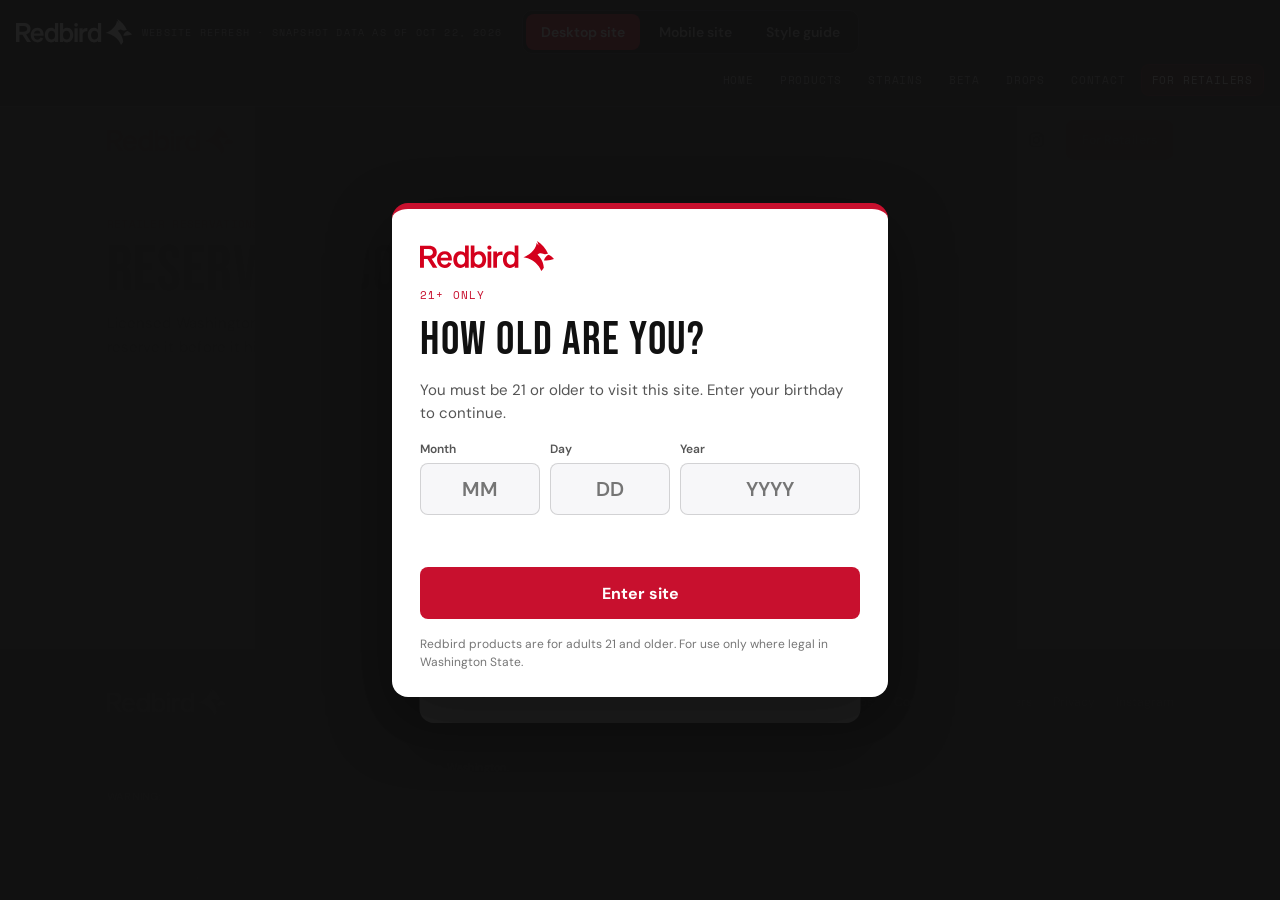
==== commit 4f499d1c: "Preview: hide the Merch tab Co-Authored-By: Claude Opus 5.5 <noreply@anthropic.com> Claude-Session: " ====
--- a/reserve/index.html
+++ b/reserve/index.html
@@ -43,7 +43,7 @@
   header nav[aria-label="Main"] a span { margin-left: 8px !important; }
 }
 </style>
-<link rel="stylesheet" href="reserve.css?v=24">
+<link rel="stylesheet" href="reserve.css?v=29">
 </head>
 <body>
 <header style="background: rgb(255, 255, 255); border-bottom: 1px solid rgba(0, 0, 0, 0.08);">
@@ -58,7 +58,6 @@
         <a href="../#beta" style="padding: 8px 16px; border-radius: 8px; font-size: 14px; font-weight: 500; color: rgb(85, 85, 85); text-decoration: none;">Beta</a>
         <a href="../#drops" style="padding: 8px 16px; border-radius: 8px; font-size: 14px; font-weight: 500; color: rgb(85, 85, 85); text-decoration: none;">Drops</a>
         <a href="../#contact" style="padding: 8px 16px; border-radius: 8px; font-size: 14px; font-weight: 500; color: rgb(85, 85, 85); text-decoration: none;">Contact</a>
-        <a href="../#merch" style="padding: 8px 16px; border-radius: 8px; font-size: 14px; font-weight: 500; color: rgb(85, 85, 85); text-decoration: none;">Merch</a>
       </nav>
       <div style="display: flex; align-items: center; gap: 10px;">
         <a href="https://www.instagram.com/redbird_wa/" target="_blank" rel="noopener" aria-label="Redbird on Instagram" style="width: 44px; height: 44px; border-radius: 8px; border: 1px solid rgba(0, 0, 0, 0.08); display: flex; align-items: center; justify-content: center; color: rgb(17, 17, 17);">
@@ -84,7 +83,6 @@
           <a href="../#beta" style="color: rgb(255, 255, 255); text-decoration: none;">Beta</a>
           <a href="../#drops" style="color: rgb(255, 255, 255); text-decoration: none;">Drops</a>
           <a href="../#contact" style="color: rgb(255, 255, 255); text-decoration: none;">Contact</a>
-          <a href="../#merch" style="color: rgb(255, 255, 255); text-decoration: none;">Merch</a>
           <a href="./" style="color: rgb(255, 255, 255); text-decoration: none;">For Retailers</a>
           <a href="../#home" style="color: rgb(255, 255, 255); text-decoration: none;">Privacy</a>
           <a href="https://www.instagram.com/redbird_wa/" target="_blank" rel="noopener" style="color: rgb(255, 255, 255); text-decoration: none;">Instagram</a>
@@ -98,7 +96,7 @@
       </div>
     </div>
   </footer>
-<script src="reserve.js?v=24"></script>
+<script src="reserve.js?v=29"></script>
 <!-- 21+ age gate: birthday check before anyone sees the site. Remembered on this device for 30 days. -->
 <style>
 #rb-age { position: fixed; inset: 0; z-index: 9999; background: rgba(17,17,17,0.94); display: flex; align-items: center; justify-content: center; padding: 16px; font-family: 'DM Sans', sans-serif; }
--- a/reserve/reserve.css
+++ b/reserve/reserve.css
@@ -4,7 +4,7 @@
 #rbp *, #rbp *::before, #rbp *::after { box-sizing: border-box; }
 #rbp button { font-family: inherit; cursor: pointer; }
 #rbp input, #rbp textarea { font-family: inherit; color: var(--ink); }
-#rbp .rbp-hero, #rbp .rbp-main, #rbp .rbp-bar > div { box-sizing: content-box; }   /* same edges as the site header */
+#rbp .rbp-hero, #rbp .rbp-main { box-sizing: content-box; }   /* same edges as the site header */
 .rbp-mono { font-family: 'Space Mono', monospace; letter-spacing: 1.2px; text-transform: uppercase; }
 .rbp-bebas { font-family: 'Bebas Neue', sans-serif; font-weight: 400; letter-spacing: 1px; }
 
@@ -25,7 +25,7 @@
 .rbp-test { font-size: 10.5px; font-weight: 800; letter-spacing: .06em; color: #FFFFFF; background: var(--ink); padding: 3px 8px; border-radius: 4px; }
 
 main.rbp-main { max-width: 1200px; margin: 0 auto; padding: 8px 24px 72px; }
-main.rbp-main.has-bar { padding-bottom: 120px; }
+main.rbp-main.has-bar { padding-bottom: 24px; }
 
 /* tags + pills */
 .rbp-tag { display: inline-block; font-size: 11.5px; font-weight: 700; border-radius: 999px; padding: 3px 10px; white-space: nowrap; }
@@ -158,8 +158,10 @@
 .rbp-empty { padding: 28px 22px; text-align: center; color: var(--body); font-size: 15px; line-height: 1.55; }
 
 /* bottom bar */
-.rbp-bar { border-top: 1px solid #2A2A2A; position: fixed; left: 0; right: 0; bottom: 0; z-index: 40; background: var(--ink); color: #FFFFFF; padding-bottom: env(safe-area-inset-bottom); }
-.rbp-bar > div { max-width: 1200px; margin: 0 auto; padding: 14px 24px; display: flex; justify-content: space-between; align-items: center; gap: 12px; }
+/* Nov 17: the total bar belongs to the order: it sticks to the bottom of the screen while you scroll the list,
+   then comes to rest under the last item instead of sitting on top of the footer */
+.rbp-bar { position: sticky; bottom: calc(12px + env(safe-area-inset-bottom)); z-index: 40; box-sizing: border-box; width: min(1200px, calc(100% - 48px)); margin: 0 auto 56px; border-radius: 14px; background: var(--ink); color: #FFFFFF; box-shadow: 0 14px 36px rgba(0,0,0,0.22); }
+.rbp-bar > div { max-width: none; margin: 0; padding: 14px 20px 14px 24px; display: flex; justify-content: space-between; align-items: center; gap: 12px; }
 .rbp-bar .rbp-bebas { font-size: 26px; line-height: 1; }
 .rbp-bar small { display: block; font-size: 12.5px; color: #BDBDBD; margin-top: 2px; }
 
@@ -167,7 +169,7 @@
 .rbp-col { max-width: 880px; }   /* review + receipts: one readable column, lined up with the heading */
 /* review + receipt screens: heading, list and bottom bar share one centered column */
 .rbp-hero.narrow, main.rbp-main.rbp-review { max-width: 880px; }
-.rbp-bar.narrow > div { max-width: 880px; }
+.rbp-bar.narrow { width: min(880px, calc(100% - 48px)); }
 .rbp-bar-btns { display: flex; gap: 10px; align-items: center; }
 .rbp-btn.ghost-dark { background: transparent; color: #FFFFFF; border: 1.5px solid rgba(255,255,255,0.45); }
 .rbp-btn.ghost-dark:hover { background: rgba(255,255,255,0.08); }
@@ -200,7 +202,7 @@
 .rbp-wsub b { font-size: 17px; min-width: 104px; text-align: right; font-variant-numeric: tabular-nums; }
 .rbp-rcard .rbp-wsub { padding-right: 68px; }   /* subtotal lines up with the line amounts (trash column to its right) */
 .rbp-rcard .rbp-wsub.receipt { padding-right: 20px; }
-body.rbp-has-bar footer { padding-bottom: 80px; }
+
 .rbp-rhead .rbp-bebas { font-size: 26px; line-height: 1; }
 .rbp-rhead small { display: block; font-size: 13px; color: var(--mute); margin-top: 4px; }
 .rbp-ritem { display: flex; justify-content: space-between; align-items: center; gap: 12px; padding: 12px 20px; border-top: 1px solid var(--line); flex-wrap: wrap; }
@@ -254,7 +256,7 @@
   .rbp-hero { padding: 32px 20px 8px; gap: 16px; }
   .rbp-hero h1 { font-size: 52px !important; }
   main.rbp-main { padding: 8px 20px 48px; }
-  main.rbp-main.has-bar { padding-bottom: 110px; }
+  main.rbp-main.has-bar { padding-bottom: 20px; }
   .rbp-tools { flex-wrap: nowrap; overflow-x: auto; margin: 0 -20px 12px; padding: 0 20px 4px; scrollbar-width: none; }
   .rbp-tools::-webkit-scrollbar { display: none; }
   .rbp-search { display: none; }
@@ -268,7 +270,9 @@
   .rbp-lock .rbp-meta { grid-column: 1 / -1; }
   .rbp-gate { left: 12px; right: 12px; padding: 18px 16px; }
   .rbp-gate h2 { font-size: 26px; }
-  .rbp-bar > div { padding: 12px 20px; }
+  .rbp-bar, .rbp-bar.narrow { width: calc(100% - 24px); bottom: calc(8px + env(safe-area-inset-bottom)); margin-bottom: 32px; border-radius: 12px; }
+  .rbp-bar > div { padding: 12px 12px 12px 16px; gap: 10px; }
+  .rbp-bar-btns { gap: 8px; }
   .rbp-rhead, .rbp-ritem, .rbp-sub, .rbp-totals, .rbp-wsub, .rbp-rsec { padding-left: 16px; padding-right: 16px; }
   .rbp-wsub b { min-width: 0; }
   .rbp-rhead { flex-wrap: nowrap; }
